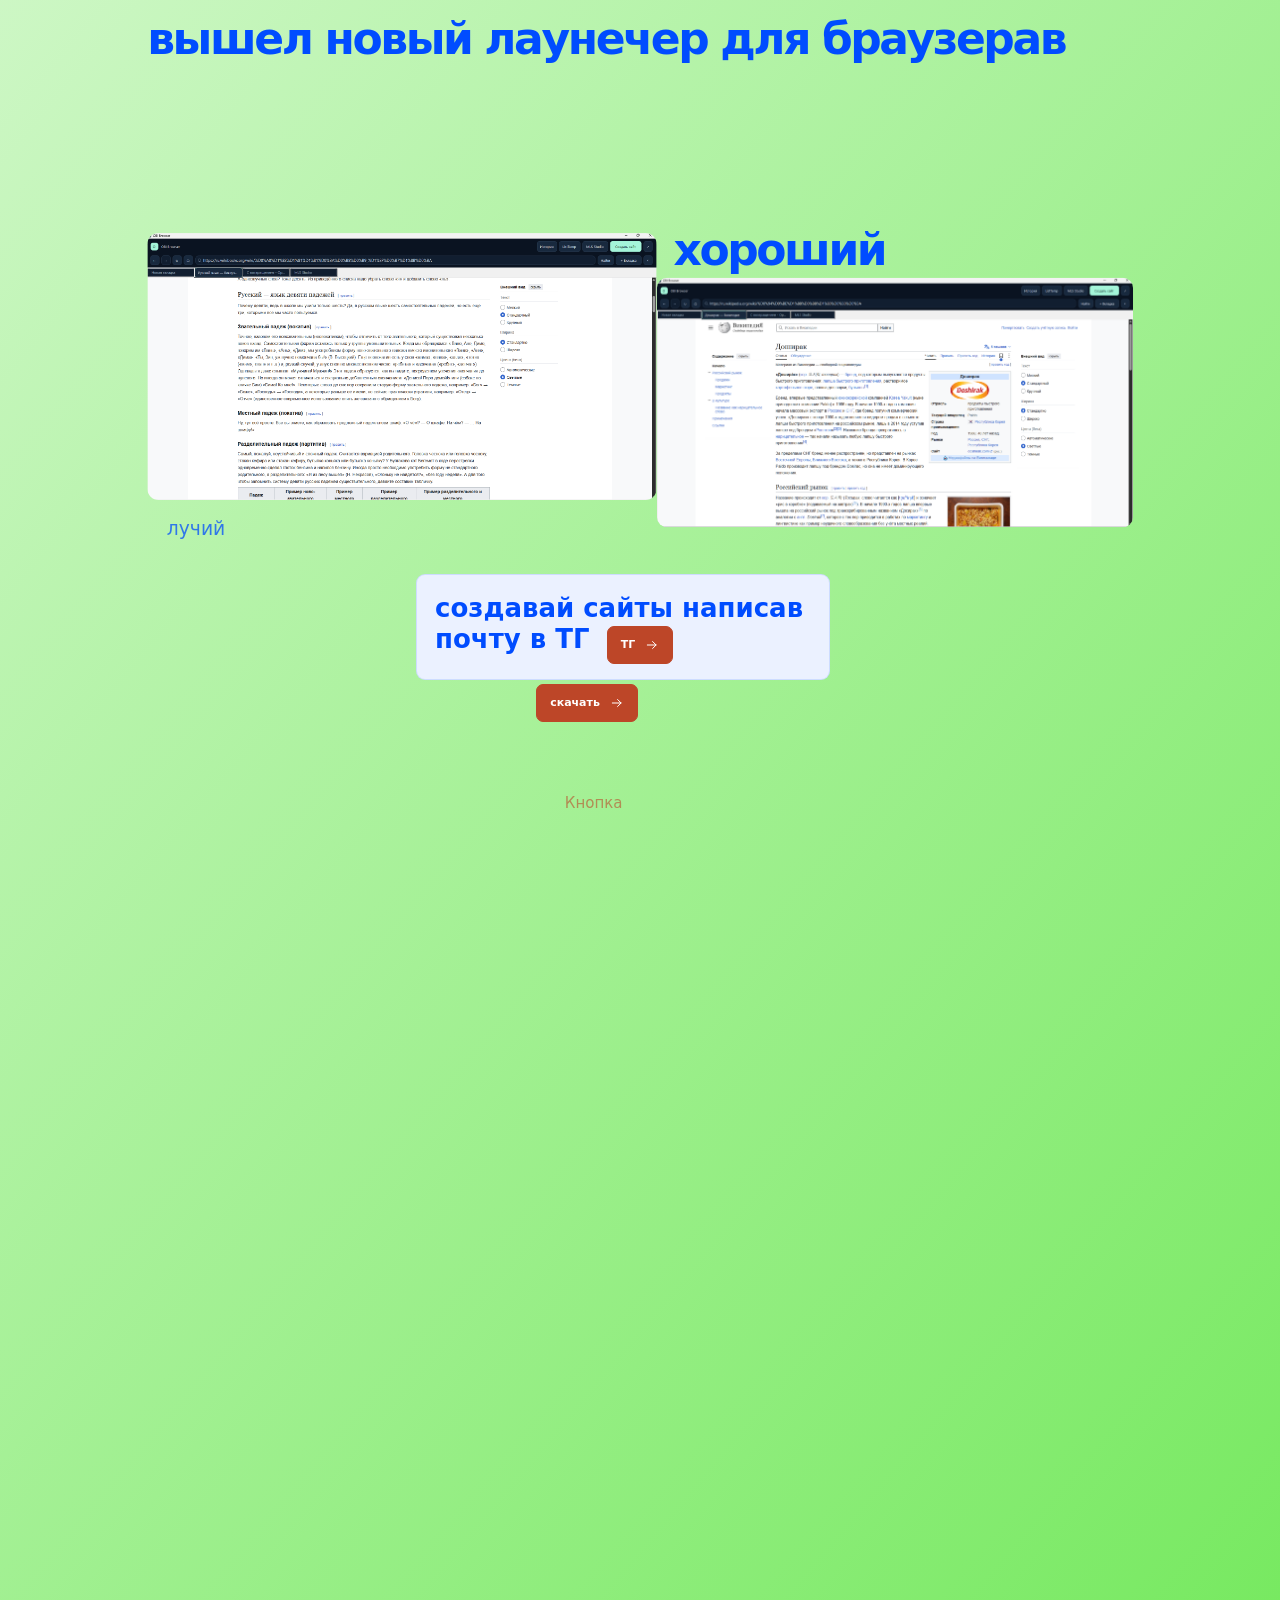
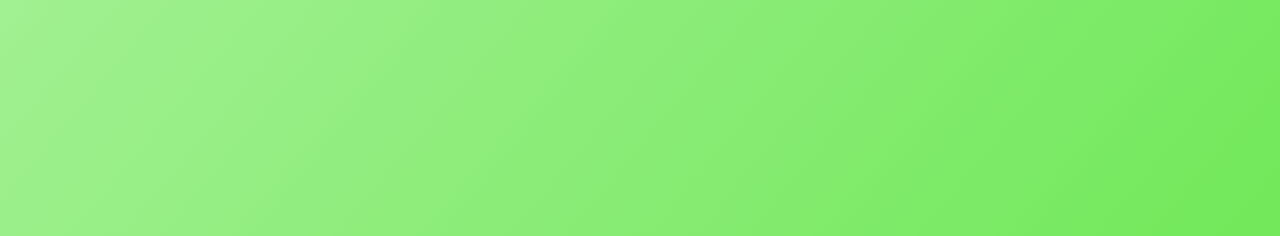
==== index.html @ e850fead "Add files via upload" ====
<!doctype html><html lang="ru" data-background-flow style="--bg:#ffffff;--fg:#004cff;--accent:#bd4628;--on-accent:#ffffff;--flow-gradient:linear-gradient(130deg,#ffffff 0%,#3fe01f 100%);--flow-start-x:12%;--flow-start-y:18%;--flow-end-x:88%;--flow-end-y:82%;--flow-duration:8s"><head><meta charset="utf-8"><meta name="viewport" content="width=device-width,initial-scale=1"><title>Главная · list progett</title><link rel="stylesheet" href="assets/site.css"></head><body><div class="frame with-free-blocks"><main class="site-main"><div class="site-flow"><section class="section"><h2 class="heading">вышел новый лаунечер для браузерав</h2></section></div><div class="free-layer"><div class="free-block free-sheet" style="--place-x:20;--place-y:0;--place-turn:0deg;--place-scale:1;--place-top:1352px;--place-width:78%"><div class="site-sheet" aria-hidden="true"></div></div><div class="free-block" style="--place-x:0;--place-y:0;--place-turn:0deg;--place-scale:1.23;--place-top:201px;--place-width:42%"><section class="section picture"><img src="resources/%D0%A1%D0%BD%D0%B8%D0%BC%D0%BE%D0%BA%20%D1%8D%D0%BA%D1%80%D0%B0%D0%BD%D0%B0%202026-11-10%20200611.png" alt=""></section></div><div class="free-block" style="--place-x:92;--place-y:0;--place-turn:0deg;--place-scale:1;--place-top:193px;--place-width:42%"><section class="section" style="--costume-outline:#41bd28" data-costume="outline"><h2 class="heading">хороший</h2></section></div><div class="free-block" style="--place-x:100;--place-y:0;--place-turn:0deg;--place-scale:1.15;--place-top:246px;--place-width:42%"><section class="section picture"><img src="resources/%D0%A1%D0%BD%D0%B8%D0%BC%D0%BE%D0%BA%20%D1%8D%D0%BA%D1%80%D0%B0%D0%BD%D0%B0%202026-11-10%20200535.png" alt=""></section></div><div class="free-block" style="--place-x:2;--place-y:0;--place-turn:0deg;--place-scale:1.2;--place-top:479px;--place-width:42%"><section class="section"><p class="text"></p></section></div><div class="free-block" style="--place-x:4;--place-y:0;--place-turn:0deg;--place-scale:1.17;--place-top:482px;--place-width:42%"><section class="section" style="--costume-outline:#2df505;--costume-shadow:0 6px 20px #0003" data-costume="outline shadow"><p class="text">лучий</p></section></div><div class="free-block" style="--place-x:47;--place-y:0;--place-turn:0deg;--place-scale:1;--place-top:542px;--place-width:42%"><article class="section card single-card"><h2>создавай сайты написав почту в TГ</h2><p></p></article></div><div class="free-block" style="--place-x:50;--place-y:0;--place-turn:0deg;--place-scale:1;--place-top:594px"><section class="section button-section"><a class="cta" href="https://web.telegram.org/k/#@VityaSiteRegisterBot" target="_blank" rel="noopener noreferrer">ТГ<svg viewBox="0 0 24 24" fill="none" stroke="currentColor" stroke-width="1.7" stroke-linecap="round" stroke-linejoin="round" aria-hidden="true"><path d="M4 12h15m-6-6 6 6-6 6"/></svg></a></section></div><div class="free-block" style="--place-x:45;--place-y:0;--place-turn:0deg;--place-scale:1;--place-top:759px"><section class="section button-section"><span class="cta text-button" aria-disabled="true">Кнопка</span></section></div><div class="free-block" style="--place-x:44;--place-y:0;--place-turn:0deg;--place-scale:1;--place-top:652px"><section class="section button-section"><a class="cta" href="skachat.html">скачать<svg viewBox="0 0 24 24" fill="none" stroke="currentColor" stroke-width="1.7" stroke-linecap="round" stroke-linejoin="round" aria-hidden="true"><path d="M4 12h15m-6-6 6 6-6 6"/></svg></a></section></div></div></main></div><script>(function mountFreeLayout(layer) {
  const main = layer.parentElement;
  const flow = layer.previousElementSibling;
  const frame = main.parentElement;
  const view = layer.ownerDocument.defaultView;
  const viewport = layer.ownerDocument.documentElement;
  const blocks = Array.from(layer.children,node=>{
    const content = node.firstElementChild;
    const button = content.classList.contains("button-section");
    return {node,content,button,target:button ? content.firstElementChild : content};
  });
  const refresh = () => {
    const areaWidth = layer.clientWidth;
    if (!areaWidth) return;
    const geometry = blocks.map(({node,content,button,target})=>{
      const turn = parseFloat(node.style.getPropertyValue("--place-turn"))*Math.PI/180;
      const cos = Math.abs(Math.cos(turn)), sin = Math.abs(Math.sin(turn));
      const w = target.offsetWidth, h = target.offsetHeight;
      const rotatedWidth = w*cos+h*sin;
      const requestedScale = parseFloat(node.style.getPropertyValue("--place-scale")) || 1;
      const scale = Math.min(requestedScale,areaWidth/Math.max(1,rotatedWidth));
      return {
        node,scale,width:rotatedWidth*scale,height:(w*sin+h*cos)*scale,
        top:parseFloat(node.style.getPropertyValue("--place-top")),
        centerX:target.offsetLeft+w/2+(button?content.offsetLeft:0),
        centerY:target.offsetTop+h/2+(button?content.offsetTop:0)
      };
    });
    const padding = parseFloat(view.getComputedStyle(main).paddingBottom) || 0;
    const chrome = (frame.querySelector(".site-head")?.offsetHeight ?? 0)+(frame.querySelector(".site-footer")?.offsetHeight ?? 0);
    // Relative positions use the ordinary page height. New space below them
    // must not shift blocks that were already placed.
    const baseHeight = Math.max(156,viewport.clientHeight-chrome-64,flow.offsetHeight+padding-64,
      ...geometry.filter(item=>!item.node.classList.contains("free-sheet")).map(item=>item.height));
    const heightNeeded = Math.ceil(Math.max(baseHeight,...geometry.filter(item=>Number.isFinite(item.top)).map(item=>item.top+item.height)));
    main.style.setProperty("--free-height",heightNeeded+"px");
    for (const {node,scale,width,height,centerX,centerY} of geometry) {
      const style = node.style;
      style.setProperty("--fit-scale",scale);
      style.setProperty("--fit-room-x",Math.max(0,areaWidth-width)+"px");
      style.setProperty("--fit-room-y",Math.max(0,baseHeight-height)+"px");
      style.setProperty("--fit-offset-x",width/2-centerX+"px");
      style.setProperty("--fit-offset-y",height/2-centerY+"px");
      style.setProperty("--fit-center-x",centerX+"px");
      style.setProperty("--fit-right",centerX+width/2+"px");
      style.setProperty("--fit-bottom",centerY+height/2+"px");
    }
  };
  const observer = new view.ResizeObserver(refresh);
  observer.observe(layer);
  observer.observe(flow);
  observer.observe(viewport);
  for (const {target} of blocks) observer.observe(target);
  refresh();
  return {blocks,refresh};
})(document.querySelector(".free-layer"));</script></body></html>
---- assets/site.css ----
html[data-background-flow] body{background-image:var(--flow-gradient);background-size:100% 100%;background-position:center}
@media(prefers-reduced-motion:no-preference){
  html[data-background-flow] body{background-size:210% 210%;animation:studio-background-flow var(--flow-duration) ease-in-out infinite alternate}
}
@keyframes studio-background-flow{
  from{background-position:var(--flow-start-x) var(--flow-start-y)}
  to{background-position:var(--flow-end-x) var(--flow-end-y)}
}
*{box-sizing:border-box}body{margin:0;background:var(--bg);color:var(--fg);font:15px/1.6 system-ui,-apple-system,"Segoe UI",sans-serif}a{color:inherit;text-decoration:none}a:focus-visible{outline:2px solid var(--accent);outline-offset:4px}html{scrollbar-color:color-mix(in srgb,var(--fg) 26%,var(--bg)) var(--bg)}img{max-width:100%}.frame{width:min(100%,1120px);margin:auto}.site-head{position:relative;z-index:2;min-height:58px;display:flex;gap:14px;align-items:center;justify-content:space-between;padding:12px 6%;border-bottom:1px solid color-mix(in srgb,var(--fg) 12%,transparent)}.site-logo{display:flex;align-items:center;gap:8px;font-size:15px;font-weight:750;letter-spacing:-.35px;overflow-wrap:anywhere}.site-logo svg{color:var(--accent);flex:none}.site-head nav{display:flex;gap:20px;align-items:center;flex-wrap:wrap;justify-content:end;font-size:11px}.site-head nav a{opacity:.65}.site-head nav a:hover,.site-head nav [aria-current]{opacity:1}.site-head nav [aria-current]{color:var(--accent)}.site-main{position:relative;padding:0 6% 28px;overflow:hidden}.hero{position:relative;padding:43px 0 17px;isolation:isolate}.hero.has-art{padding-top:clamp(48px,8vw,77px)}.hero-art{position:absolute;z-index:-1;right:-12%;top:50%;transform:translateY(-46%);width:83%;max-width:740px;pointer-events:none}.hero-art.uploaded{width:55%;max-height:370px;object-fit:contain;right:0;opacity:.85}.hero-content{position:relative;z-index:1}.has-art .hero-content{max-width:58%}.kicker{display:flex;align-items:center;gap:8px;color:var(--accent);font-size:9px;font-weight:750;letter-spacing:1.65px;margin:0 0 13px}.kicker:before{content:"";width:16px;height:1px;background:var(--accent)}.hero h1{font-size:clamp(35px,7.25vw,90px);font-weight:760;letter-spacing:-.076em;line-height:.97;margin:0 0 17px;white-space:pre-line;overflow-wrap:anywhere}.hero p,.text{max-width:48ch;margin:0;opacity:.74;font-size:clamp(13px,1.8vw,16px);white-space:pre-wrap;overflow-wrap:anywhere}.section{position:relative;margin:14px 0;overflow-wrap:anywhere}.heading{font-size:clamp(24px,4vw,44px);letter-spacing:-.055em;line-height:1.12;margin:0}.cta{display:inline-flex;gap:10px;align-items:center;justify-content:center;border:1px solid var(--accent);background:var(--accent);color:var(--on-accent);border-radius:7px;padding:9px 13px;font-weight:750;font-size:11px;min-height:36px}.cta.outline{background:var(--bg);color:var(--accent)}.cta[aria-disabled=true]{opacity:.58}.cta svg{width:14px;height:14px}.button-section{width:max-content;max-width:100%;z-index:1}.cards{display:grid;grid-template-columns:repeat(3,minmax(0,1fr));gap:9px;margin-top:31px}.card{min-width:0;padding:12px;border:1px solid color-mix(in srgb,var(--fg) 13%,transparent);border-radius:9px;background:color-mix(in srgb,var(--bg) 92%,var(--fg));min-height:85px}.card i{color:var(--accent);font:10px ui-monospace,monospace;font-style:normal}.card h2{font-size:12px;margin:5px 0 2px}.card p{font-size:10px;opacity:.68;margin:0;line-height:1.35}.picture img{display:block;border-radius:9px;max-height:490px;object-fit:contain}.missing{border:1px dashed color-mix(in srgb,var(--fg) 35%,transparent);border-radius:8px;padding:15px;font-size:12px;opacity:.65}.line{border:0;border-top:1px solid color-mix(in srgb,var(--fg) 20%,transparent);margin:24px 0}.data-table{overflow-x:auto}.data-table table{border-collapse:collapse;width:100%;text-align:left;font-size:13px}.data-table caption{text-align:left;font-weight:700;margin-bottom:7px}.data-table th,.data-table td{padding:8px 10px;border-bottom:1px solid color-mix(in srgb,var(--fg) 16%,transparent);white-space:pre-wrap}.data-table th{color:var(--accent)}.site-footer{border-top:1px solid color-mix(in srgb,var(--fg) 12%,transparent);padding:11px 6%;font-size:10px;opacity:.6}.empty-page{margin:18px 0}.editor [data-block]{cursor:pointer}.editor [data-block]:hover{outline:1px dashed #ff8965aa;outline-offset:3px}.editor [data-selected=true]{outline:1px dashed #ffad90;outline-offset:4px;border-radius:4px}.editor [data-block]:focus-visible{outline:2px solid #ff8965;outline-offset:3px}.editor [data-block] a{pointer-events:none}
@media(max-width:540px){.site-head{min-height:53px}.site-head nav{gap:9px;font-size:9px}.hero.has-art{padding-top:36px}.has-art .hero-content{max-width:71%}.hero-art{width:98%;right:-31%;opacity:.7}.hero h1{font-size:clamp(31px,8.6vw,56px)}.hero p,.text{font-size:12px}.cards{gap:6px;margin-top:22px}.card{padding:7px}.card p{font-size:9px}}
@media(max-width:320px){.cards{grid-template-columns:1fr}.site-head{align-items:start}}
body{min-height:100vh;background-color:var(--bg);background-image:var(--site-backdrop,none);background-size:var(--site-backdrop-fit,cover);background-position:center;background-repeat:no-repeat;font-family:var(--site-font,system-ui,-apple-system,"Segoe UI",sans-serif);font-size:var(--site-size,15px)}.frame{width:min(100%,var(--site-width,1120px))}
html[style*="--site-size:"] .hero p,html[style*="--site-size:"] .text,html[style*="--site-size:"] .card p{font-size:var(--site-size)}.section{margin-block:var(--block-space,var(--site-gap,14px));color:var(--block-color,inherit)}.hero,.heading,.text{text-shadow:var(--block-text-shadow,none);color:var(--hover-text,var(--block-color,inherit))}.cards{margin-top:var(--block-space,var(--site-gap,31px))}
.card{background:var(--block-surface,color-mix(in srgb,var(--bg) 92%,var(--fg)));border-width:var(--block-border,1px);border-color:var(--block-stroke,color-mix(in srgb,var(--fg) 13%,transparent));box-shadow:var(--block-shadow,none);border-radius:var(--block-radius,9px);padding:var(--block-padding,12px);color:var(--hover-text,var(--block-color,inherit))}
.single-card{min-height:0;padding:var(--block-padding,18px)}.single-card h2{font-size:clamp(18px,3vw,26px);margin:0 0 6px;line-height:1.2}.single-card p{font-size:14px;white-space:pre-wrap}.single-card .cta{margin-top:13px}.single-card img{display:block;width:100%;max-height:420px;object-fit:cover;border-radius:var(--block-radius,8px);margin:0 0 12px}.single-card[style*="text-align:center"] img{margin-inline:auto}
.button-section .cta{background:var(--block-surface,var(--accent));color:var(--block-color,var(--on-accent));border-width:var(--block-border,1px);border-color:var(--block-stroke,var(--accent));border-radius:var(--block-radius,7px);box-shadow:var(--block-shadow,none);padding-inline:var(--block-padding,13px)}.button-section[style*="width:"] .cta{width:100%}.button-section .cta.outline{background:var(--block-surface,var(--bg));color:var(--block-color,var(--accent))}
.picture img,.site-media video,.site-media img{border:var(--block-border,0px) solid var(--block-stroke,var(--accent));border-radius:var(--block-radius,9px);box-shadow:var(--block-shadow,none)}.site-media video,.site-media img{display:block;width:100%;max-height:650px;background:#111;object-fit:contain}.site-media.cover video,.site-media.cover img{aspect-ratio:16/9;object-fit:cover}.site-media figcaption{margin-top:6px;font-size:.85em;opacity:.8}.site-media figure{margin:0}.data-table,.line{box-shadow:var(--block-shadow,none)}.editor [data-block] video{pointer-events:none}
@media(prefers-reduced-motion:no-preference){body:not(.editor) [data-motion=fade]{animation:studio-fade .55s ease-out both}body:not(.editor) [data-motion=rise]{animation:studio-rise .55s ease-out both}body:not(.editor) [data-motion=zoom]{animation:studio-zoom .45s ease-out both}}@keyframes studio-fade{from{opacity:0}to{opacity:1}}@keyframes studio-rise{from{opacity:0;transform:translateY(16px)}to{opacity:1;transform:translateY(0)}}@keyframes studio-zoom{from{opacity:0;transform:scale(.96)}to{opacity:1;transform:scale(1)}}
.cta.text-button,.button-section .cta.text-button{display:inline-block;width:auto;min-height:0;padding:0;border:0;border-radius:0;background:none;box-shadow:none;color:var(--block-color,var(--accent));font:inherit;text-decoration:none;text-underline-offset:.2em}
.cta.text-button:focus-visible{text-decoration:underline}
@media(hover:hover){.cta.text-button:hover{text-decoration:underline}}
.frame.with-free-blocks{display:flex;flex-direction:column;min-height:100svh}
.with-free-blocks .site-main{flex:1;min-height:max(220px,calc(64px + max(var(--free-height,0px),var(--drag-height,0px))))}
.site-flow{display:flow-root}
.free-layer{position:absolute;z-index:1;inset:32px 6%;pointer-events:none}
.free-block{position:absolute;z-index:1;left:calc(var(--place-x)*1%);top:var(--place-top,calc(var(--place-y)*1%));translate:calc(var(--place-x)*-1%) calc(var(--place-y)*-1%);width:var(--place-width,max-content);max-width:100%}
.free-block[style*="--fit-room-x"]{left:calc(var(--fit-offset-x) + var(--fit-room-x)*var(--place-x)/100);top:calc(var(--fit-offset-y) + var(--place-top,calc(var(--fit-room-y)*var(--place-y)/100)));translate:none}
.free-block > :first-child{margin:0}
.free-block > :first-child:not(.button-section),.free-block > .button-section > .cta{rotate:var(--place-turn);scale:var(--fit-scale,var(--place-scale,1));pointer-events:auto}
.free-block .cta{max-width:100%;overflow-wrap:anywhere}
.free-block > .picture > img{width:100%;height:auto;max-height:none}
.free-block.sized-button > .button-section > .cta:not(.text-button){width:100%}
.free-block > :has(>.line){padding-block:8px}
.free-block .line{margin:0}
.free-block:is(.free-container,.free-sheet){z-index:0}
.free-block > :is(.site-container,.site-sheet):first-child{pointer-events:none}
.site-sheet{height:420px}
.site-container{min-height:var(--panel-height,160px);padding:var(--block-padding,16px);border:var(--block-border,1px) solid var(--block-stroke,color-mix(in srgb,var(--fg) 20%,transparent));border-radius:var(--block-radius,12px);background:var(--block-surface,color-mix(in srgb,var(--fg) 7%,transparent));box-shadow:var(--block-shadow,none)}
.site-container h2{margin:0;font-size:1.1em}
.list-block{overflow-wrap:anywhere}
.list-block h2{margin:0 0 9px;font-size:clamp(18px,3vw,26px);line-height:1.25}
.list-block ul{margin:0;padding:0;list-style:none}
.list-block li,.list-block details{border-bottom:1px solid color-mix(in srgb,currentColor 20%,transparent)}
.site-links li>*{display:flex;align-items:center;justify-content:space-between;gap:12px;padding:9px 0}
.site-links a:hover{text-decoration:underline;text-underline-offset:.2em}
.site-links a svg{width:16px;height:16px;flex:none;color:var(--accent)}
.site-links [aria-disabled=true]{opacity:.65}
.site-faq summary{padding:9px 0;cursor:pointer;font-weight:650}
.site-faq details p{margin:0 0 11px;white-space:pre-wrap}
[data-costume~="art"]:not(.button-section),[data-costume~="art"].button-section > .cta{position:relative;isolation:isolate}
[data-costume~="color"]:not(.button-section):focus-visible:not(:has(.text-button:focus-visible)), [data-costume~="color"].button-section > .cta:focus-visible{color:var(--costume-color);--hover-text:var(--costume-color)}
@media(hover:hover){[data-costume~="color"]:not(.button-section):hover:not(:has(.text-button:hover)), [data-costume~="color"].button-section > .cta:hover{color:var(--costume-color);--hover-text:var(--costume-color)}}
[data-costume~="surface"]:not(.button-section):focus-visible:not(:has(.text-button:focus-visible)), [data-costume~="surface"].button-section > .cta:focus-visible{background-color:var(--costume-surface)}
@media(hover:hover){[data-costume~="surface"]:not(.button-section):hover:not(:has(.text-button:hover)), [data-costume~="surface"].button-section > .cta:hover{background-color:var(--costume-surface)}}
[data-costume~="outline"]:not(.button-section):focus-visible:not(:has(.text-button:focus-visible)), [data-costume~="outline"].button-section > .cta:focus-visible{outline:2px solid var(--costume-outline);outline-offset:2px}
@media(hover:hover){[data-costume~="outline"]:not(.button-section):hover:not(:has(.text-button:hover)), [data-costume~="outline"].button-section > .cta:hover{outline:2px solid var(--costume-outline);outline-offset:2px}}
[data-costume~="shadow"]:not(.button-section):focus-visible:not(:has(.text-button:focus-visible)), [data-costume~="shadow"].button-section > .cta:focus-visible{box-shadow:var(--costume-shadow)}
@media(hover:hover){[data-costume~="shadow"]:not(.button-section):hover:not(:has(.text-button:hover)), [data-costume~="shadow"].button-section > .cta:hover{box-shadow:var(--costume-shadow)}}
[data-costume~="art"]:not(.button-section):focus-visible:not(:has(.text-button:focus-visible))::after, [data-costume~="art"].button-section > .cta:focus-visible::after{content:"";position:absolute;inset:0;pointer-events:none;z-index:2;border-radius:inherit;background:var(--costume-art) center/contain no-repeat}
@media(hover:hover){[data-costume~="art"]:not(.button-section):hover:not(:has(.text-button:hover))::after, [data-costume~="art"].button-section > .cta:hover::after{content:"";position:absolute;inset:0;pointer-events:none;z-index:2;border-radius:inherit;background:var(--costume-art) center/contain no-repeat}}
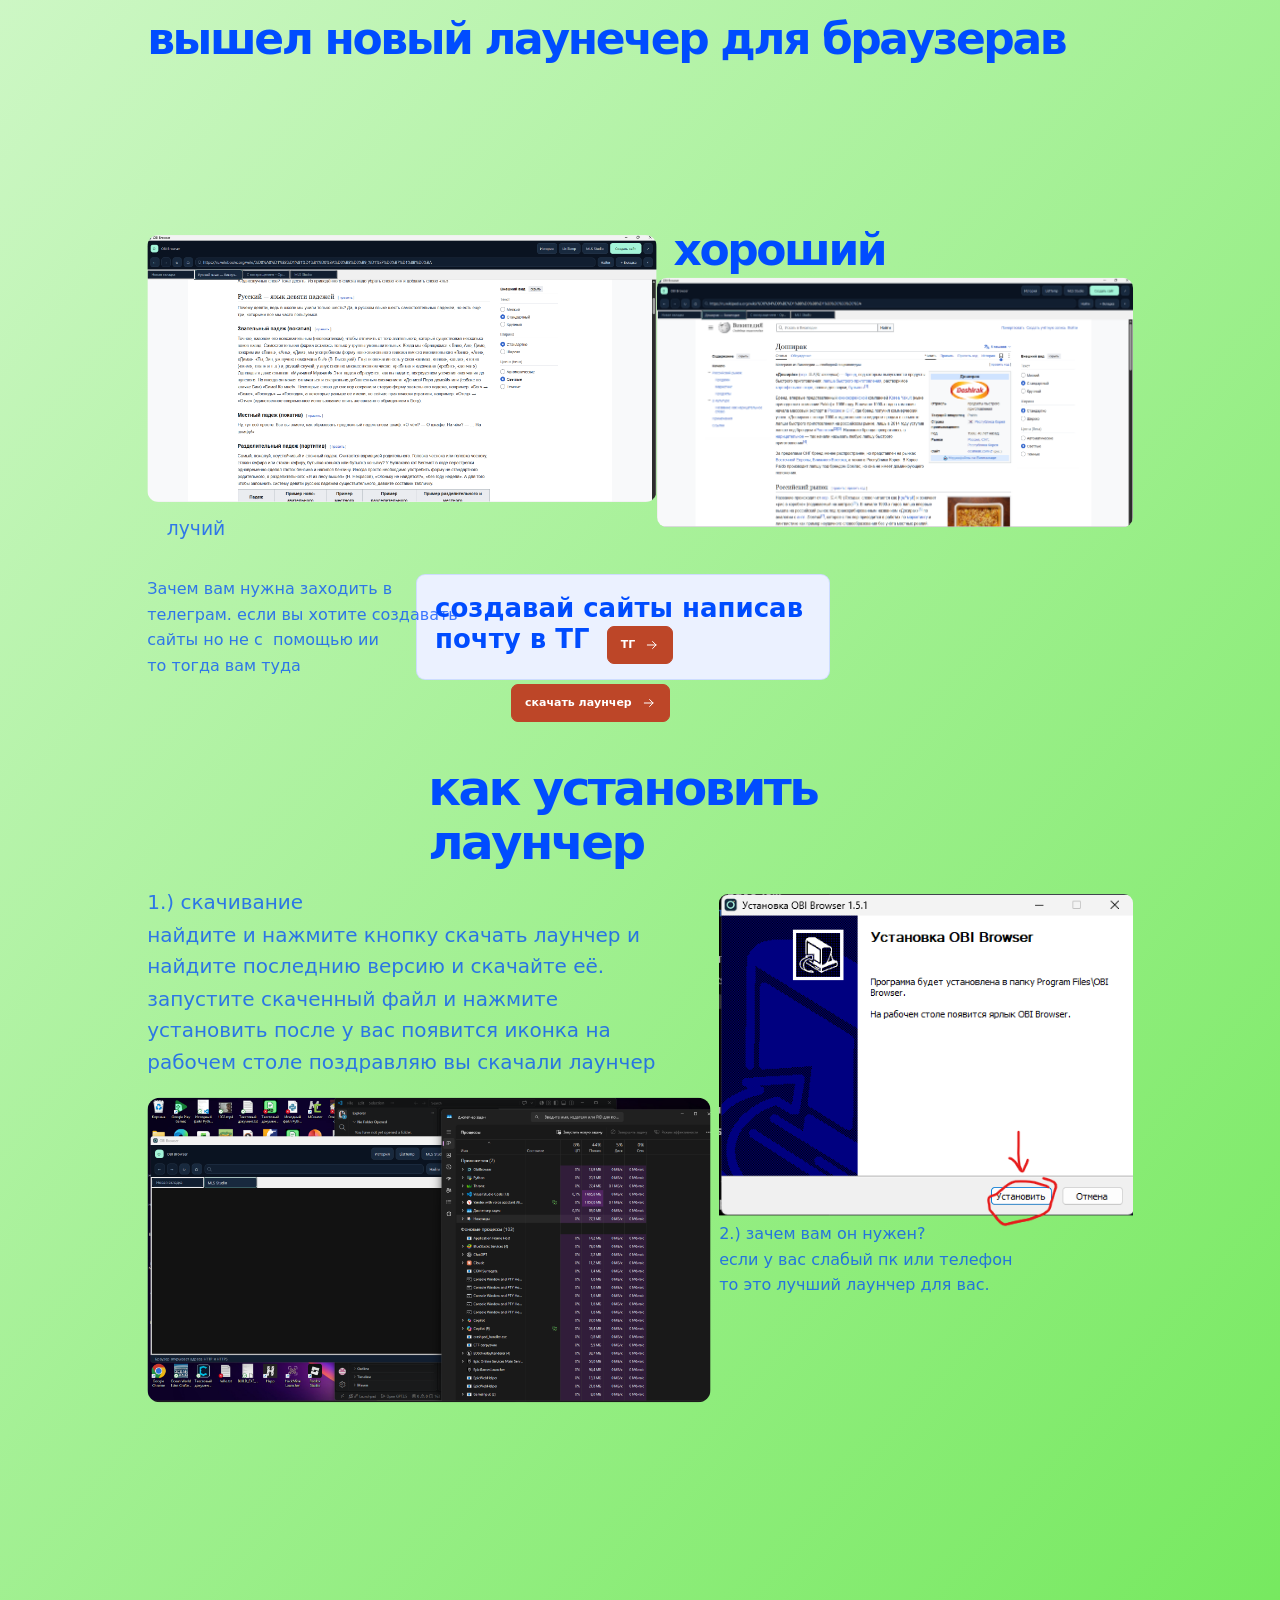
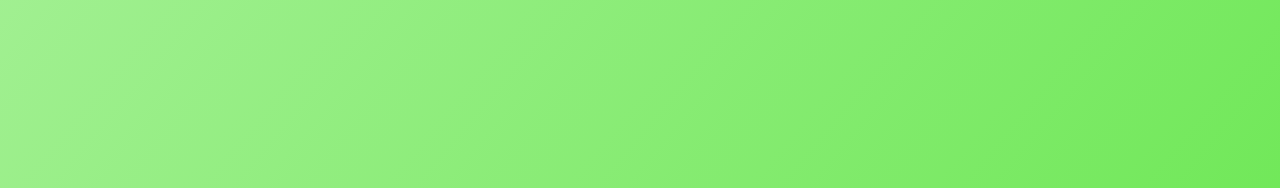
==== commit 2ed85c50: "Add files via upload" ====
--- a/index.html
+++ b/index.html
@@ -1,4 +1,10 @@
-<!doctype html><html lang="ru" data-background-flow style="--bg:#ffffff;--fg:#004cff;--accent:#bd4628;--on-accent:#ffffff;--flow-gradient:linear-gradient(130deg,#ffffff 0%,#3fe01f 100%);--flow-start-x:12%;--flow-start-y:18%;--flow-end-x:88%;--flow-end-y:82%;--flow-duration:8s"><head><meta charset="utf-8"><meta name="viewport" content="width=device-width,initial-scale=1"><title>Главная · list progett</title><link rel="stylesheet" href="assets/site.css"></head><body><div class="frame with-free-blocks"><main class="site-main"><div class="site-flow"><section class="section"><h2 class="heading">вышел новый лаунечер для браузерав</h2></section></div><div class="free-layer"><div class="free-block free-sheet" style="--place-x:20;--place-y:0;--place-turn:0deg;--place-scale:1;--place-top:1352px;--place-width:78%"><div class="site-sheet" aria-hidden="true"></div></div><div class="free-block" style="--place-x:0;--place-y:0;--place-turn:0deg;--place-scale:1.23;--place-top:201px;--place-width:42%"><section class="section picture"><img src="resources/%D0%A1%D0%BD%D0%B8%D0%BC%D0%BE%D0%BA%20%D1%8D%D0%BA%D1%80%D0%B0%D0%BD%D0%B0%202026-11-10%20200611.png" alt=""></section></div><div class="free-block" style="--place-x:92;--place-y:0;--place-turn:0deg;--place-scale:1;--place-top:193px;--place-width:42%"><section class="section" style="--costume-outline:#41bd28" data-costume="outline"><h2 class="heading">хороший</h2></section></div><div class="free-block" style="--place-x:100;--place-y:0;--place-turn:0deg;--place-scale:1.15;--place-top:246px;--place-width:42%"><section class="section picture"><img src="resources/%D0%A1%D0%BD%D0%B8%D0%BC%D0%BE%D0%BA%20%D1%8D%D0%BA%D1%80%D0%B0%D0%BD%D0%B0%202026-11-10%20200535.png" alt=""></section></div><div class="free-block" style="--place-x:2;--place-y:0;--place-turn:0deg;--place-scale:1.2;--place-top:479px;--place-width:42%"><section class="section"><p class="text"></p></section></div><div class="free-block" style="--place-x:4;--place-y:0;--place-turn:0deg;--place-scale:1.17;--place-top:482px;--place-width:42%"><section class="section" style="--costume-outline:#2df505;--costume-shadow:0 6px 20px #0003" data-costume="outline shadow"><p class="text">лучий</p></section></div><div class="free-block" style="--place-x:47;--place-y:0;--place-turn:0deg;--place-scale:1;--place-top:542px;--place-width:42%"><article class="section card single-card"><h2>создавай сайты написав почту в TГ</h2><p></p></article></div><div class="free-block" style="--place-x:50;--place-y:0;--place-turn:0deg;--place-scale:1;--place-top:594px"><section class="section button-section"><a class="cta" href="https://web.telegram.org/k/#@VityaSiteRegisterBot" target="_blank" rel="noopener noreferrer">ТГ<svg viewBox="0 0 24 24" fill="none" stroke="currentColor" stroke-width="1.7" stroke-linecap="round" stroke-linejoin="round" aria-hidden="true"><path d="M4 12h15m-6-6 6 6-6 6"/></svg></a></section></div><div class="free-block" style="--place-x:45;--place-y:0;--place-turn:0deg;--place-scale:1;--place-top:759px"><section class="section button-section"><span class="cta text-button" aria-disabled="true">Кнопка</span></section></div><div class="free-block" style="--place-x:44;--place-y:0;--place-turn:0deg;--place-scale:1;--place-top:652px"><section class="section button-section"><a class="cta" href="skachat.html">скачать<svg viewBox="0 0 24 24" fill="none" stroke="currentColor" stroke-width="1.7" stroke-linecap="round" stroke-linejoin="round" aria-hidden="true"><path d="M4 12h15m-6-6 6 6-6 6"/></svg></a></section></div></div></main></div><script>(function mountFreeLayout(layer) {
+<!doctype html><html lang="ru" data-background-flow style="--bg:#ffffff;--fg:#004cff;--accent:#bd4628;--on-accent:#ffffff;--flow-gradient:linear-gradient(130deg,#ffffff 0%,#3fe01f 100%);--flow-start-x:12%;--flow-start-y:18%;--flow-end-x:88%;--flow-end-y:82%;--flow-duration:8s"><head><meta charset="utf-8"><meta name="viewport" content="width=device-width,initial-scale=1"><title>Главная · list progett</title><link rel="stylesheet" href="assets/site.css"></head><body><div class="frame with-free-blocks"><main class="site-main"><div class="site-flow"><section class="section"><h2 class="heading">вышел новый лаунечер для браузерав</h2></section></div><div class="free-layer"><div class="free-block free-sheet" style="--place-x:66;--place-y:0;--place-turn:0deg;--place-scale:1;--place-top:1304px;--place-width:78%"><div class="site-sheet" aria-hidden="true"></div></div><div class="free-block" style="--place-x:0;--place-y:0;--place-turn:0deg;--place-scale:1.23;--place-top:203px;--place-width:42%"><section class="section picture"><img src="resources/%D0%A1%D0%BD%D0%B8%D0%BC%D0%BE%D0%BA%20%D1%8D%D0%BA%D1%80%D0%B0%D0%BD%D0%B0%202026-11-10%20200611.png" alt=""></section></div><div class="free-block" style="--place-x:92;--place-y:0;--place-turn:0deg;--place-scale:1;--place-top:193px;--place-width:42%"><section class="section" style="--costume-outline:#41bd28" data-costume="outline"><h2 class="heading">хороший</h2></section></div><div class="free-block" style="--place-x:100;--place-y:0;--place-turn:0deg;--place-scale:1.15;--place-top:246px;--place-width:42%"><section class="section picture"><img src="resources/%D0%A1%D0%BD%D0%B8%D0%BC%D0%BE%D0%BA%20%D1%8D%D0%BA%D1%80%D0%B0%D0%BD%D0%B0%202026-11-10%20200535.png" alt=""></section></div><div class="free-block" style="--place-x:2;--place-y:0;--place-turn:0deg;--place-scale:1.2;--place-top:479px;--place-width:42%"><section class="section"><p class="text"></p></section></div><div class="free-block" style="--place-x:4;--place-y:0;--place-turn:0deg;--place-scale:1.17;--place-top:482px;--place-width:42%"><section class="section" style="--costume-outline:#2df505;--costume-shadow:0 6px 20px #0003" data-costume="outline shadow"><p class="text">лучий</p></section></div><div class="free-block" style="--place-x:47;--place-y:0;--place-turn:0deg;--place-scale:1;--place-top:542px;--place-width:42%"><article class="section card single-card"><h2>создавай сайты написав почту в TГ</h2><p></p></article></div><div class="free-block" style="--place-x:50;--place-y:0;--place-turn:0deg;--place-scale:1;--place-top:594px"><section class="section button-section"><a class="cta" href="https://web.telegram.org/k/#@VityaSiteRegisterBot" target="_blank" rel="noopener noreferrer">ТГ<svg viewBox="0 0 24 24" fill="none" stroke="currentColor" stroke-width="1.7" stroke-linecap="round" stroke-linejoin="round" aria-hidden="true"><path d="M4 12h15m-6-6 6 6-6 6"/></svg></a></section></div><div class="free-block" style="--place-x:44;--place-y:0;--place-turn:0deg;--place-scale:1;--place-top:652px"><section class="section button-section"><a class="cta" href="skachat.html">скачать лаунчер<svg viewBox="0 0 24 24" fill="none" stroke="currentColor" stroke-width="1.7" stroke-linecap="round" stroke-linejoin="round" aria-hidden="true"><path d="M4 12h15m-6-6 6 6-6 6"/></svg></a></section></div><div class="free-block" style="--place-x:100;--place-y:0;--place-turn:0deg;--place-scale:1;--place-top:862px;--place-width:42%"><section class="section picture"><img src="resources/%D0%A1%D0%BD%D0%B8%D0%BC%D0%BE%D0%BA%20%D1%8D%D0%BA%D1%80%D0%B0%D0%BD%D0%B0%202026-11-10%20212129.png" alt=""></section></div><div class="free-block" style="--place-x:53;--place-y:0;--place-turn:0deg;--place-scale:1.1;--place-top:729px;--place-width:42%"><section class="section"><h2 class="heading">как установить лаунчер</h2></section></div><div class="free-block" style="--place-x:0;--place-y:0;--place-turn:0deg;--place-scale:1.25;--place-top:855px;--place-width:42%"><section class="section"><p class="text">1.) скачивание
+найдите и нажмите кнопку скачать лаунчер и найдите последнию версию и скачайте её. запустите скаченный файл и нажмите установить после у вас появится иконка на рабочем столе поздравляю вы скачали лаунчер</p></section></div><div class="free-block" style="--place-x:0;--place-y:0;--place-turn:0deg;--place-scale:1;--place-top:544px;--place-width:42%"><section class="section"><p class="text">Зачем вам нужна заходить в 
+телеграм. если вы хотите создавать 
+сайты но не с  помощью ии
+то тогда вам туда</p></section></div><div class="free-block" style="--place-x:0;--place-y:0;--place-turn:0deg;--place-scale:1.36;--place-top:1066px;--place-width:42%"><section class="section picture"><img src="resources/%D0%A1%D0%BD%D0%B8%D0%BC%D0%BE%D0%BA%20%D1%8D%D0%BA%D1%80%D0%B0%D0%BD%D0%B0%202026-11-11%20161946.png" alt=""></section></div><div class="free-block" style="--place-x:100;--place-y:0;--place-turn:0deg;--place-scale:1;--place-top:1189px;--place-width:42%"><section class="section"><p class="text">2.) зачем вам он нужен?
+если у вас слабый пк или телефон 
+то это лучший лаунчер для вас.</p></section></div></div></main></div><script>(function mountFreeLayout(layer) {
   const main = layer.parentElement;
   const flow = layer.previousElementSibling;
   const frame = main.parentElement;
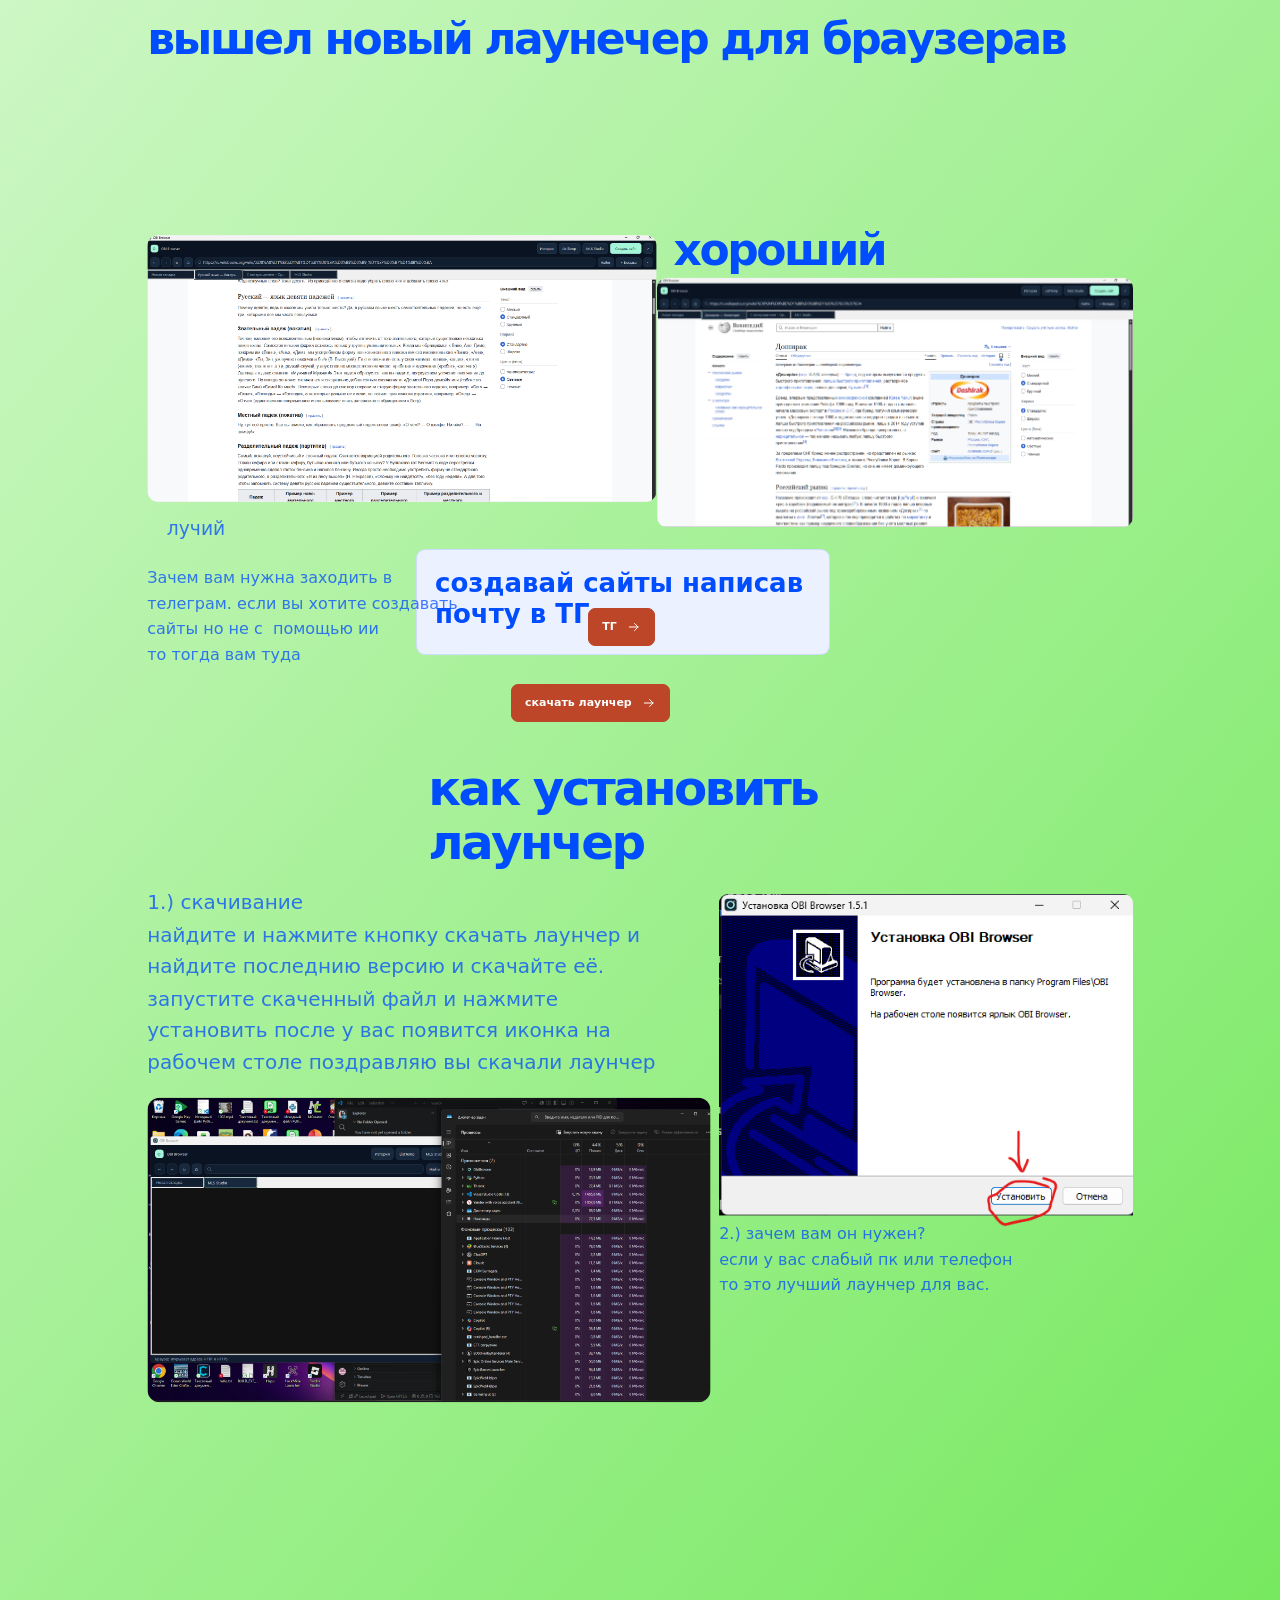
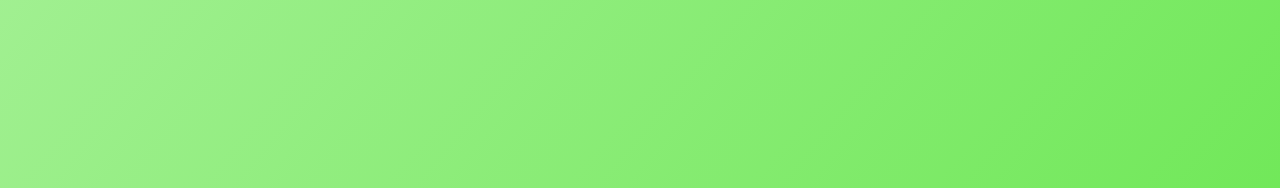
==== commit af2cf309: "Add files via upload" ====
--- a/index.html
+++ b/index.html
@@ -1,5 +1,5 @@
-<!doctype html><html lang="ru" data-background-flow style="--bg:#ffffff;--fg:#004cff;--accent:#bd4628;--on-accent:#ffffff;--flow-gradient:linear-gradient(130deg,#ffffff 0%,#3fe01f 100%);--flow-start-x:12%;--flow-start-y:18%;--flow-end-x:88%;--flow-end-y:82%;--flow-duration:8s"><head><meta charset="utf-8"><meta name="viewport" content="width=device-width,initial-scale=1"><title>Главная · list progett</title><link rel="stylesheet" href="assets/site.css"></head><body><div class="frame with-free-blocks"><main class="site-main"><div class="site-flow"><section class="section"><h2 class="heading">вышел новый лаунечер для браузерав</h2></section></div><div class="free-layer"><div class="free-block free-sheet" style="--place-x:66;--place-y:0;--place-turn:0deg;--place-scale:1;--place-top:1304px;--place-width:78%"><div class="site-sheet" aria-hidden="true"></div></div><div class="free-block" style="--place-x:0;--place-y:0;--place-turn:0deg;--place-scale:1.23;--place-top:203px;--place-width:42%"><section class="section picture"><img src="resources/%D0%A1%D0%BD%D0%B8%D0%BC%D0%BE%D0%BA%20%D1%8D%D0%BA%D1%80%D0%B0%D0%BD%D0%B0%202026-11-10%20200611.png" alt=""></section></div><div class="free-block" style="--place-x:92;--place-y:0;--place-turn:0deg;--place-scale:1;--place-top:193px;--place-width:42%"><section class="section" style="--costume-outline:#41bd28" data-costume="outline"><h2 class="heading">хороший</h2></section></div><div class="free-block" style="--place-x:100;--place-y:0;--place-turn:0deg;--place-scale:1.15;--place-top:246px;--place-width:42%"><section class="section picture"><img src="resources/%D0%A1%D0%BD%D0%B8%D0%BC%D0%BE%D0%BA%20%D1%8D%D0%BA%D1%80%D0%B0%D0%BD%D0%B0%202026-11-10%20200535.png" alt=""></section></div><div class="free-block" style="--place-x:2;--place-y:0;--place-turn:0deg;--place-scale:1.2;--place-top:479px;--place-width:42%"><section class="section"><p class="text"></p></section></div><div class="free-block" style="--place-x:4;--place-y:0;--place-turn:0deg;--place-scale:1.17;--place-top:482px;--place-width:42%"><section class="section" style="--costume-outline:#2df505;--costume-shadow:0 6px 20px #0003" data-costume="outline shadow"><p class="text">лучий</p></section></div><div class="free-block" style="--place-x:47;--place-y:0;--place-turn:0deg;--place-scale:1;--place-top:542px;--place-width:42%"><article class="section card single-card"><h2>создавай сайты написав почту в TГ</h2><p></p></article></div><div class="free-block" style="--place-x:50;--place-y:0;--place-turn:0deg;--place-scale:1;--place-top:594px"><section class="section button-section"><a class="cta" href="https://web.telegram.org/k/#@VityaSiteRegisterBot" target="_blank" rel="noopener noreferrer">ТГ<svg viewBox="0 0 24 24" fill="none" stroke="currentColor" stroke-width="1.7" stroke-linecap="round" stroke-linejoin="round" aria-hidden="true"><path d="M4 12h15m-6-6 6 6-6 6"/></svg></a></section></div><div class="free-block" style="--place-x:44;--place-y:0;--place-turn:0deg;--place-scale:1;--place-top:652px"><section class="section button-section"><a class="cta" href="skachat.html">скачать лаунчер<svg viewBox="0 0 24 24" fill="none" stroke="currentColor" stroke-width="1.7" stroke-linecap="round" stroke-linejoin="round" aria-hidden="true"><path d="M4 12h15m-6-6 6 6-6 6"/></svg></a></section></div><div class="free-block" style="--place-x:100;--place-y:0;--place-turn:0deg;--place-scale:1;--place-top:862px;--place-width:42%"><section class="section picture"><img src="resources/%D0%A1%D0%BD%D0%B8%D0%BC%D0%BE%D0%BA%20%D1%8D%D0%BA%D1%80%D0%B0%D0%BD%D0%B0%202026-11-10%20212129.png" alt=""></section></div><div class="free-block" style="--place-x:53;--place-y:0;--place-turn:0deg;--place-scale:1.1;--place-top:729px;--place-width:42%"><section class="section"><h2 class="heading">как установить лаунчер</h2></section></div><div class="free-block" style="--place-x:0;--place-y:0;--place-turn:0deg;--place-scale:1.25;--place-top:855px;--place-width:42%"><section class="section"><p class="text">1.) скачивание
-найдите и нажмите кнопку скачать лаунчер и найдите последнию версию и скачайте её. запустите скаченный файл и нажмите установить после у вас появится иконка на рабочем столе поздравляю вы скачали лаунчер</p></section></div><div class="free-block" style="--place-x:0;--place-y:0;--place-turn:0deg;--place-scale:1;--place-top:544px;--place-width:42%"><section class="section"><p class="text">Зачем вам нужна заходить в 
+<!doctype html><html lang="ru" data-background-flow style="--bg:#ffffff;--fg:#004cff;--accent:#bd4628;--on-accent:#ffffff;--flow-gradient:linear-gradient(130deg,#ffffff 0%,#3fe01f 100%);--flow-start-x:12%;--flow-start-y:18%;--flow-end-x:88%;--flow-end-y:82%;--flow-duration:3s"><head><meta charset="utf-8"><meta name="viewport" content="width=device-width,initial-scale=1"><title>Главная · list progett</title><link rel="stylesheet" href="assets/site.css"><link rel="icon" type="image/png" href="resources/%D0%A1%D0%BD%D0%B8%D0%BC%D0%BE%D0%BA%20%D1%8D%D0%BA%D1%80%D0%B0%D0%BD%D0%B0%202026-11-12%20131618.png"></head><body><div class="frame with-free-blocks"><main class="site-main"><div class="site-flow"><section class="section"><h2 class="heading">вышел новый лаунечер для браузерав</h2></section></div><div class="free-layer"><div class="free-block free-sheet" style="--place-x:66;--place-y:0;--place-turn:0deg;--place-scale:1;--place-top:1304px;--place-width:78%"><div class="site-sheet" aria-hidden="true"></div></div><div class="free-block" style="--place-x:0;--place-y:0;--place-turn:0deg;--place-scale:1.23;--place-top:203px;--place-width:42%"><section class="section picture"><img src="resources/%D0%A1%D0%BD%D0%B8%D0%BC%D0%BE%D0%BA%20%D1%8D%D0%BA%D1%80%D0%B0%D0%BD%D0%B0%202026-11-10%20200611.png" alt=""></section></div><div class="free-block" style="--place-x:92;--place-y:0;--place-turn:0deg;--place-scale:1;--place-top:193px;--place-width:42%"><section class="section" style="--costume-outline:#41bd28" data-costume="outline"><h2 class="heading">хороший</h2></section></div><div class="free-block" style="--place-x:100;--place-y:0;--place-turn:0deg;--place-scale:1.15;--place-top:246px;--place-width:42%"><section class="section picture"><img src="resources/%D0%A1%D0%BD%D0%B8%D0%BC%D0%BE%D0%BA%20%D1%8D%D0%BA%D1%80%D0%B0%D0%BD%D0%B0%202026-11-10%20200535.png" alt=""></section></div><div class="free-block" style="--place-x:2;--place-y:0;--place-turn:0deg;--place-scale:1.2;--place-top:479px;--place-width:42%"><section class="section"><p class="text"></p></section></div><div class="free-block" style="--place-x:4;--place-y:0;--place-turn:0deg;--place-scale:1.17;--place-top:482px;--place-width:42%"><section class="section" style="--costume-outline:#2df505;--costume-shadow:0 6px 20px #0003" data-costume="outline shadow"><p class="text">лучий</p></section></div><div class="free-block" style="--place-x:47;--place-y:0;--place-turn:0deg;--place-scale:1;--place-top:517px;--place-width:42%"><article class="section card single-card"><h2>создавай сайты написав почту в TГ</h2><p></p></article></div><div class="free-block" style="--place-x:48;--place-y:0;--place-turn:0deg;--place-scale:1;--place-top:576px"><section class="section button-section"><a class="cta" href="https://web.telegram.org/k/#@VityaSiteRegisterBot" target="_blank" rel="noopener noreferrer">ТГ<svg viewBox="0 0 24 24" fill="none" stroke="currentColor" stroke-width="1.7" stroke-linecap="round" stroke-linejoin="round" aria-hidden="true"><path d="M4 12h15m-6-6 6 6-6 6"/></svg></a></section></div><div class="free-block" style="--place-x:44;--place-y:0;--place-turn:0deg;--place-scale:1;--place-top:652px"><section class="section button-section"><a class="cta" href="skachat.html">скачать лаунчер<svg viewBox="0 0 24 24" fill="none" stroke="currentColor" stroke-width="1.7" stroke-linecap="round" stroke-linejoin="round" aria-hidden="true"><path d="M4 12h15m-6-6 6 6-6 6"/></svg></a></section></div><div class="free-block" style="--place-x:100;--place-y:0;--place-turn:0deg;--place-scale:1;--place-top:862px;--place-width:42%"><section class="section picture"><img src="resources/%D0%A1%D0%BD%D0%B8%D0%BC%D0%BE%D0%BA%20%D1%8D%D0%BA%D1%80%D0%B0%D0%BD%D0%B0%202026-11-10%20212129.png" alt=""></section></div><div class="free-block" style="--place-x:53;--place-y:0;--place-turn:0deg;--place-scale:1.1;--place-top:729px;--place-width:42%"><section class="section"><h2 class="heading">как установить лаунчер</h2></section></div><div class="free-block" style="--place-x:0;--place-y:0;--place-turn:0deg;--place-scale:1.25;--place-top:855px;--place-width:42%"><section class="section"><p class="text">1.) скачивание
+найдите и нажмите кнопку скачать лаунчер и найдите последнию версию и скачайте её. запустите скаченный файл и нажмите установить после у вас появится иконка на рабочем столе поздравляю вы скачали лаунчер</p></section></div><div class="free-block" style="--place-x:0;--place-y:0;--place-turn:0deg;--place-scale:1;--place-top:533px;--place-width:42%"><section class="section"><p class="text">Зачем вам нужна заходить в 
 телеграм. если вы хотите создавать 
 сайты но не с  помощью ии
 то тогда вам туда</p></section></div><div class="free-block" style="--place-x:0;--place-y:0;--place-turn:0deg;--place-scale:1.36;--place-top:1066px;--place-width:42%"><section class="section picture"><img src="resources/%D0%A1%D0%BD%D0%B8%D0%BC%D0%BE%D0%BA%20%D1%8D%D0%BA%D1%80%D0%B0%D0%BD%D0%B0%202026-11-11%20161946.png" alt=""></section></div><div class="free-block" style="--place-x:100;--place-y:0;--place-turn:0deg;--place-scale:1;--place-top:1189px;--place-width:42%"><section class="section"><p class="text">2.) зачем вам он нужен?
